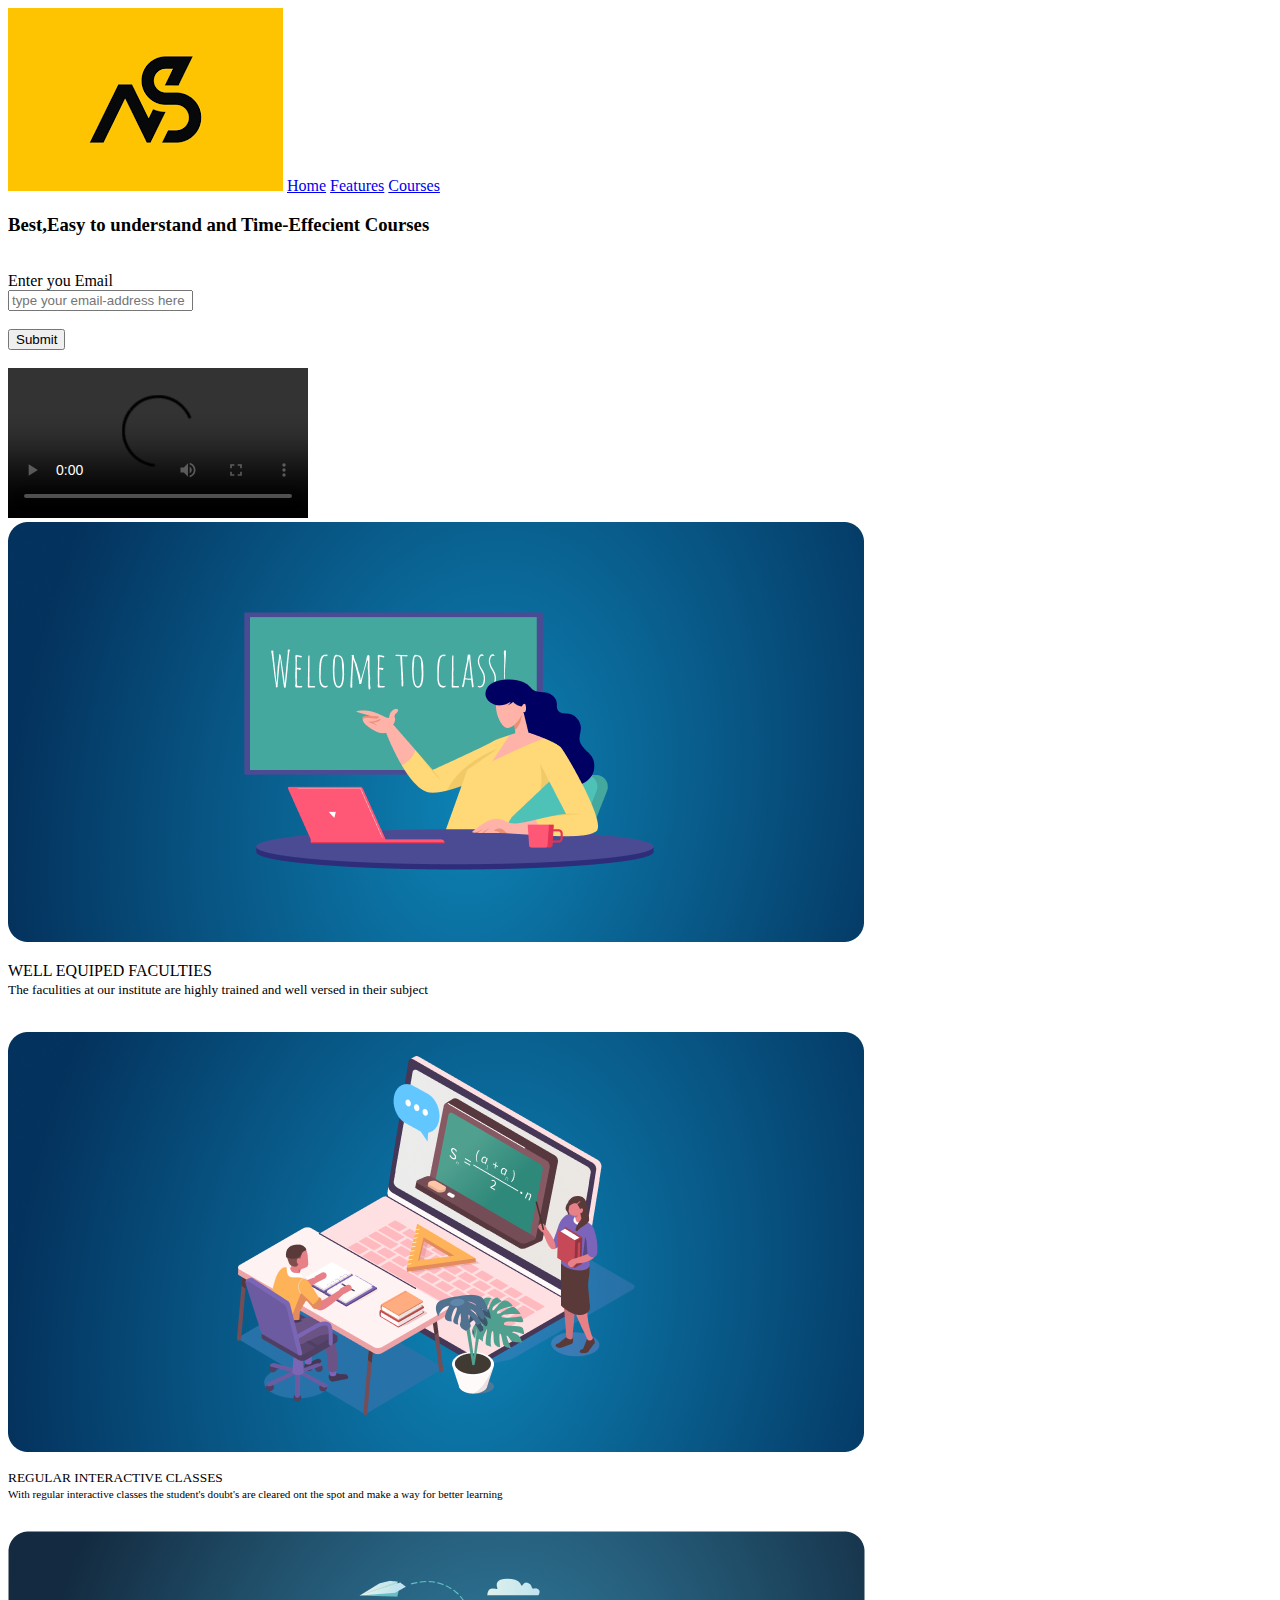
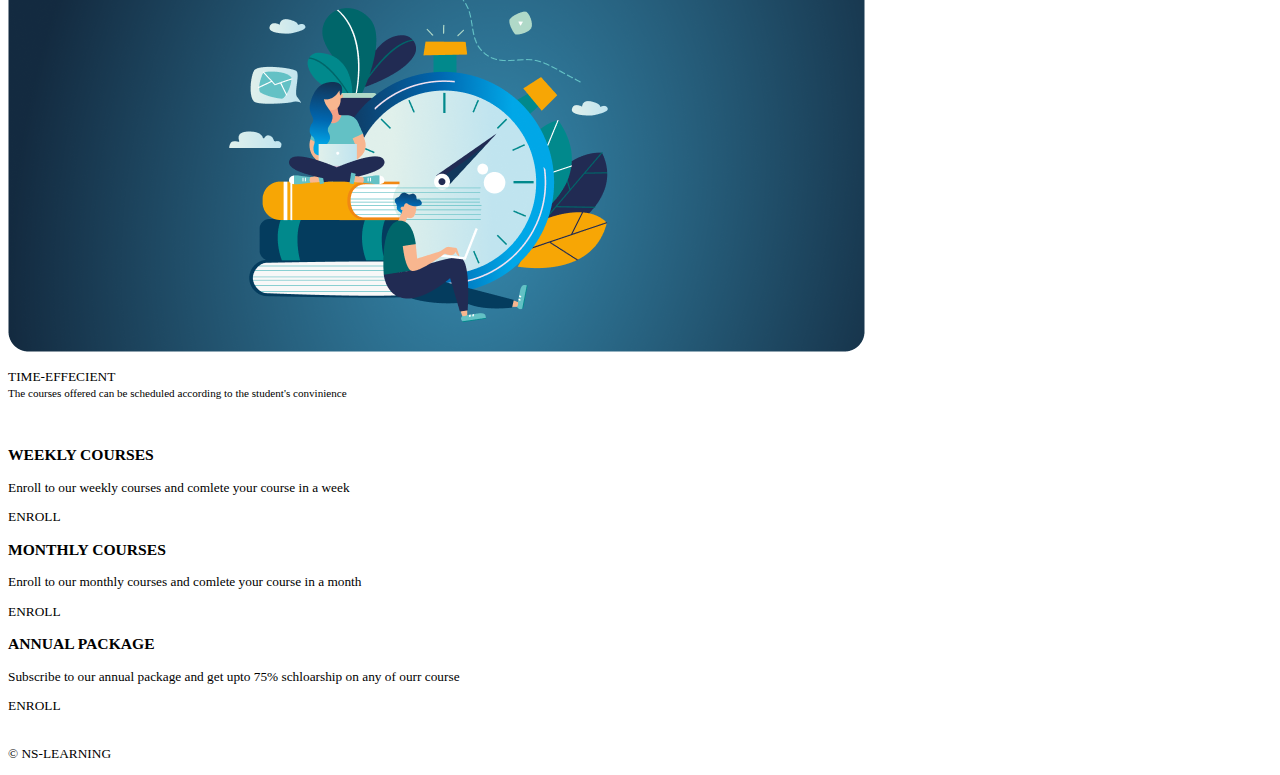
==== product.html @ 766328cb "Add files via upload" ====
<!DOCTYPE html>
<html lang="en">
    <head>
        <link rel="stylesheet" href="design.css">
        <meta charset="UTF-8">
        <meta name="viewport" content="width=device-width,initial-scale=1.0">
        
    </head>
    <body>
    <header id="header">
        <nav id="nav-bar">

                <img id="header-img" src="image4.png" alt="logo">
            <a class="nav-link" href="#title">Home</a>
                <a class="nav-link" href="#description">Features</a>
            <a class="nav-link" href="#courses">Courses</a>
            
        </nav>
    </header>
    
    <main id="main">
        <h3 id="title">Best,Easy to understand and Time-Effecient Courses</h3><br>
        <form id="form" action="https://www.freecodecamp.com/email-submit">
        <label for="email">Enter you Email</label><br>
        <input type="email" id="email" name="email" placeholder="type your email-address here"><br><br>
        <input type="submit" id="submit">
    </form><br>
    
    <video id="video" controls>
        <source src="https://www.youtube.com/watch?v=gvyUuxdRdR4" type="vedio/ogg">
    </video>

    <div id="description">
        <div id="img1div">
            <img id="img1" src="image1.png">
            <p id="img-1des">WELL EQUIPED FACULTIES<br><small>The faculities at our institute are highly trained and well versed in their subject</p><br>
            </div>
            <div id="img2div">
                <img id="img3" src="image2.png">
                <p id="img-2des">REGULAR INTERACTIVE CLASSES<br><small>With regular interactive classes the student's doubt's are cleared ont the spot and make a way for better learning</small></p><br>
            </div>
            <div id="img3div">
                <img id="img3" src="image3.png">
                <p id="img-3des">TIME-EFFECIENT<br><small>The courses offered can be scheduled according to the student's convinience</small></p><br>
            </div>
        </div>
        <div id="courses">
            <div id="course1">
                <h3>WEEKLY COURSES</h3>
                <P>Enroll to our weekly courses and comlete your course in a week</P>
                <buttom type="submit" class="submit">ENROLL</buttom>
            </div>
            <div id="course2">
                <h3>MONTHLY COURSES</h3>
                <P>Enroll to our monthly courses and comlete your course in a month</P>
                <buttom type="submit" class="submit">ENROLL</buttom>
            </div>
            <div id="course3">
                <h3>ANNUAL PACKAGE</h3>
                <P>Subscribe to our annual package and get upto 75% schloarship on any of ourr course</P>
                <buttom type="submit" class="submit">ENROLL</buttom>
            </div>
            
        </div><br>
        
    </main>
    <footer>
        <p>&copy NS-LEARNING </p>
    </footer>
</body>
    
    </html>
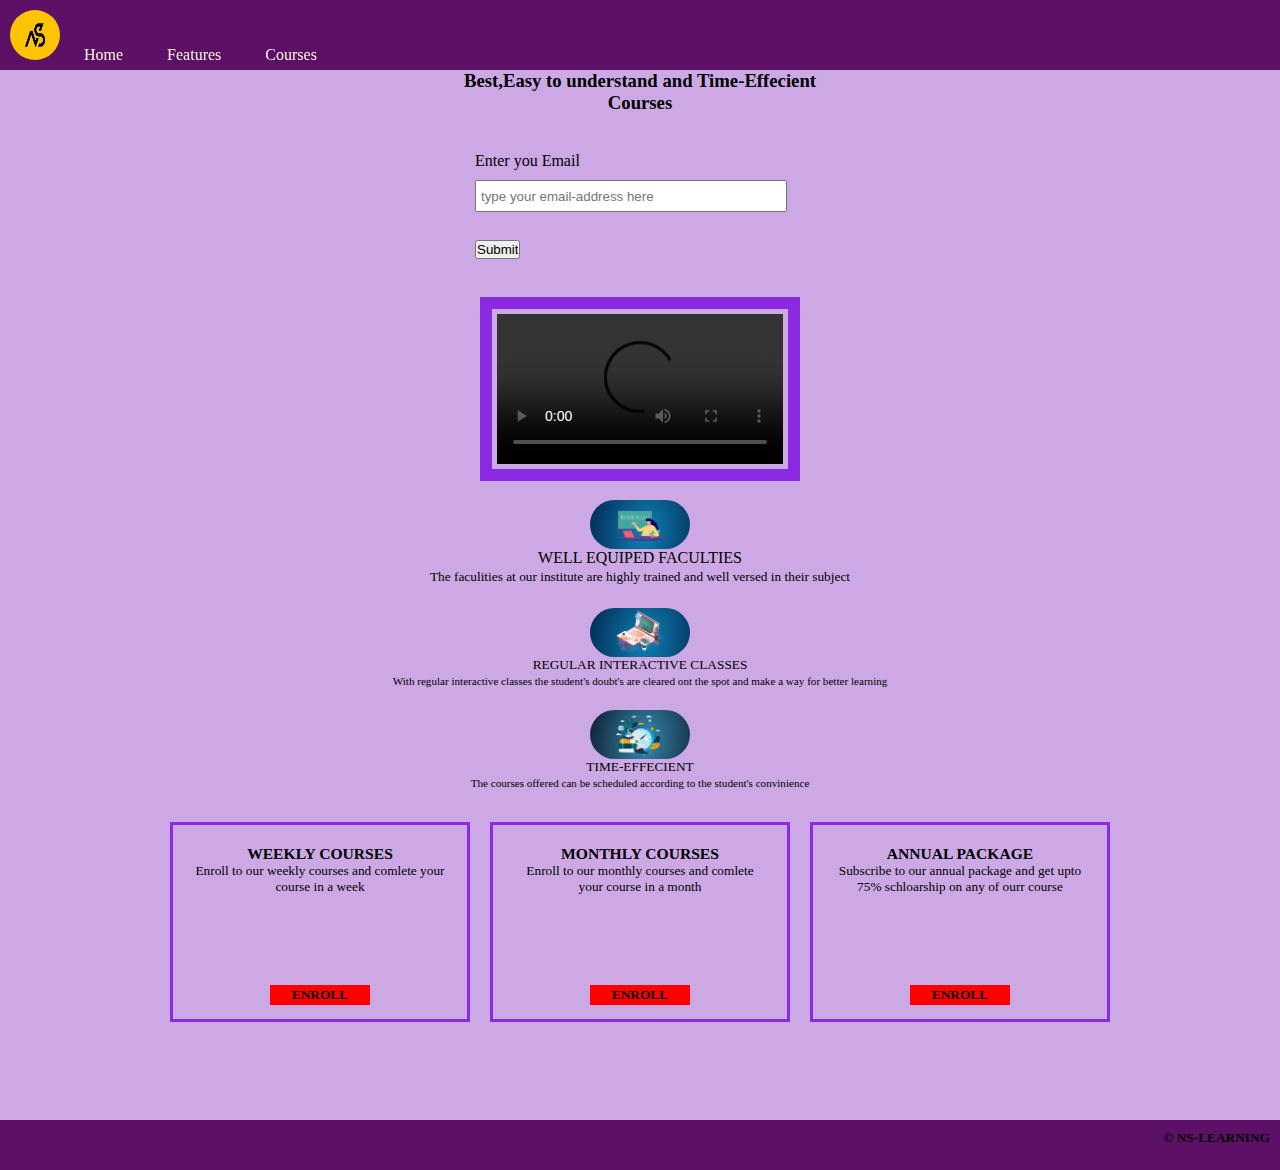
==== commit 5ffa7a34: "Update product.html" ====
--- a/product.html
+++ b/product.html
@@ -1,7 +1,7 @@
 <!DOCTYPE html>
 <html lang="en">
     <head>
-        <link rel="stylesheet" href="design.css">
+        <link rel="stylesheet" href="designs.css">
         <meta charset="UTF-8">
         <meta name="viewport" content="width=device-width,initial-scale=1.0">
         
@@ -69,4 +69,4 @@
     </footer>
 </body>
     
-    </html>+    </html>
--- a/designs.css
+++ b/designs.css
@@ -0,0 +1,154 @@
+*{
+    margin: 0;
+    padding: 0;
+}
+#nav-bar{
+    display: block;
+    width:100%;
+    height:70px;
+    position:fixed;
+    background-color:rgb(92, 17, 102);
+    top:0;
+
+    z-index: 10;
+}
+
+   
+ #nav-bar img{
+     width:50px;
+     height: 50px;
+     border-radius: 100px;
+     margin-top:10px ;
+     margin-left: 10px;
+ }
+#nav-bar a{
+display:inline-block;
+padding:20px;
+text-decoration:none ;
+color: cornsilk;
+}
+#title{
+        width: 400px;
+        margin:auto;
+        text-align: center;
+}
+body{
+    
+    background-color: rgb(204, 169, 228);
+    height: fit-content;
+}
+#main{
+    width:100%;
+    margin:70px auto;
+    background-color: rgb(204, 169, 228);
+
+}
+form{
+    width:330px;
+    margin:20px auto;
+}
+#video
+{
+
+width: 320px;
+border: 12px solid blueviolet;
+display: block;
+margin: auto;
+box-sizing: border-box;
+padding: 5px;
+z-index: -1; 
+}
+    
+#courses{
+    display: block;
+    margin: auto;
+}
+#email{
+    width: 300px;
+    height: 20px;
+    margin:10px auto;
+    padding: 4px;
+}
+#description{
+    width:100%;
+    max-width: 500px;
+    margin:auto;
+    margin-top: 1.2em;
+}
+#img1div,
+#img2div,
+#img3div{
+    text-align: center;
+    width:100%;
+    margin:5px auto;
+}
+
+#img1,
+#img2,
+#img3{
+    max-width:100px;
+    display: block;
+    margin:auto;
+    max-height:100px;
+    border-radius: 50px;
+}
+#courses{
+    display:flex;
+    justify-content: center;
+    flex-wrap: wrap;
+    
+}
+@media (max-width:650px){
+   #courses{ 
+    display:flex;
+    flex-direction: cloumn;
+    justify-items: center;
+    
+}
+    
+}
+    
+
+#course1,
+#course2,
+#course3{
+    
+    width: 30%;
+    border:3px solid blueviolet;
+    max-width:300px;
+    min-width:300px;
+    height: 200px;
+    text-align: center;
+    margin:10px;
+    padding: 20px;
+    box-sizing: border-box;
+}
+.submit
+{
+    display:block;
+    width: 100px;
+    background-color: red;
+    font-weight: 700;
+    padding: 2px;
+    text-transform: uppercase;
+    box-sizing: border-box;
+
+    margin: 90px auto;
+}
+
+#get-started{
+    background-color: chartreuse;
+    padding: 10px 10px 10px 10px;
+    margin-top:20px;
+}
+footer{
+    
+    height:50px;
+    background-color:rgb(92, 17, 102);;
+    width:100%;
+    text-align:right;
+    font-weight: 700;
+    box-sizing: border-box;
+    padding:10px;
+    bottom:0;
+    }
